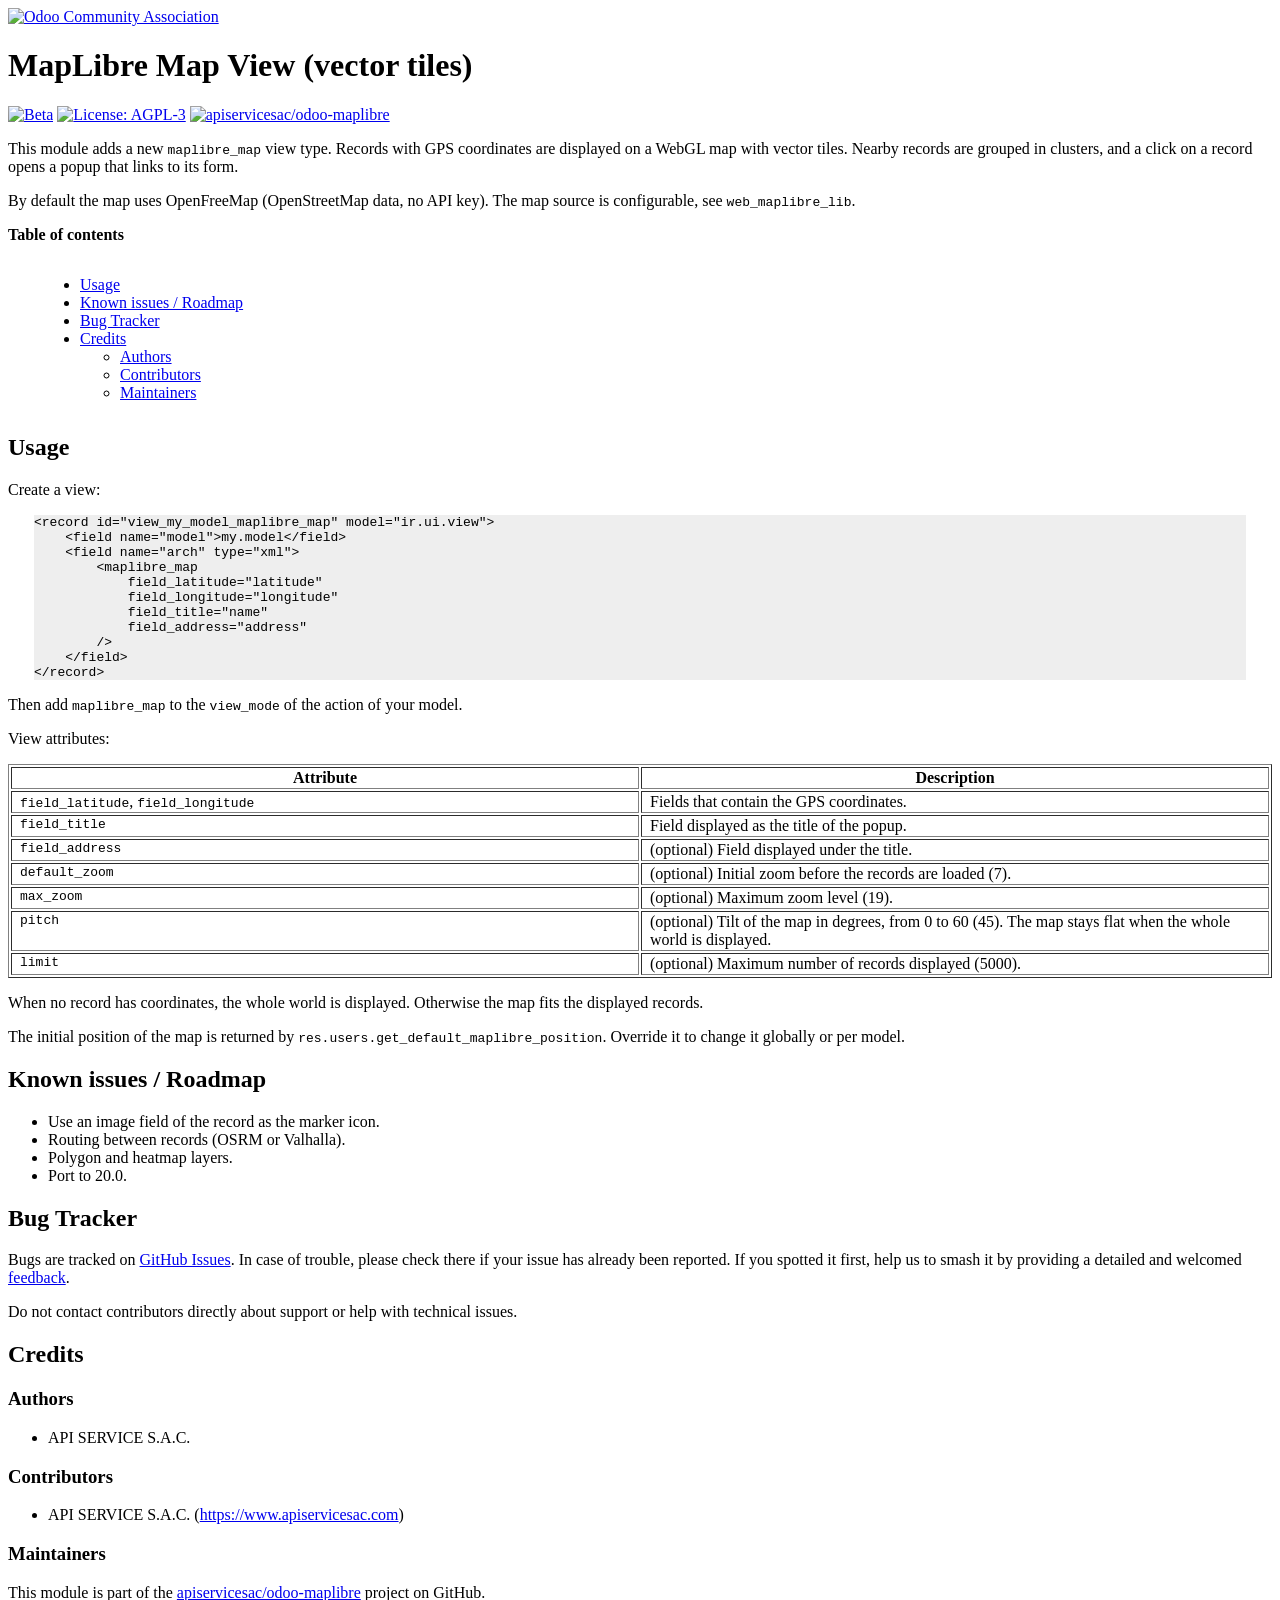
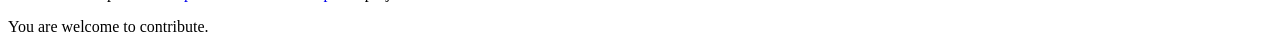
==== web_view_maplibre_map/static/description/index.html @ 5911e660 "[IMP] MapLibre modules: API SERVICE manifest standard, tilted map with 3D buildings, tests, translat" ====
<!DOCTYPE html PUBLIC "-//W3C//DTD XHTML 1.0 Transitional//EN" "http://www.w3.org/TR/xhtml1/DTD/xhtml1-transitional.dtd">
<html xmlns="http://www.w3.org/1999/xhtml" xml:lang="en" lang="en">
<head>
<meta http-equiv="Content-Type" content="text/html; charset=utf-8" />
<meta name="generator" content="Docutils: https://docutils.sourceforge.io/" />
<title>README.rst</title>
<style type="text/css">

/*
:Author: David Goodger (goodger@python.org)
:Id: $Id: html4css1.css 9511 2024-01-13 09:50:07Z milde $
:Copyright: This stylesheet has been placed in the public domain.

Default cascading style sheet for the HTML output of Docutils.
Despite the name, some widely supported CSS2 features are used.

See https://docutils.sourceforge.io/docs/howto/html-stylesheets.html for how to
customize this style sheet.
*/

/* used to remove borders from tables and images */
.borderless, table.borderless td, table.borderless th {
  border: 0 }

table.borderless td, table.borderless th {
  /* Override padding for "table.docutils td" with "! important".
     The right padding separates the table cells. */
  padding: 0 0.5em 0 0 ! important }

.first {
  /* Override more specific margin styles with "! important". */
  margin-top: 0 ! important }

.last, .with-subtitle {
  margin-bottom: 0 ! important }

.hidden {
  display: none }

.subscript {
  vertical-align: sub;
  font-size: smaller }

.superscript {
  vertical-align: super;
  font-size: smaller }

a.toc-backref {
  text-decoration: none ;
  color: black }

blockquote.epigraph {
  margin: 2em 5em ; }

dl.docutils dd {
  margin-bottom: 0.5em }

object[type="image/svg+xml"], object[type="application/x-shockwave-flash"] {
  overflow: hidden;
}

/* Uncomment (and remove this text!) to get bold-faced definition list terms
dl.docutils dt {
  font-weight: bold }
*/

div.abstract {
  margin: 2em 5em }

div.abstract p.topic-title {
  font-weight: bold ;
  text-align: center }

div.admonition, div.attention, div.caution, div.danger, div.error,
div.hint, div.important, div.note, div.tip, div.warning {
  margin: 2em ;
  border: medium outset ;
  padding: 1em }

div.admonition p.admonition-title, div.hint p.admonition-title,
div.important p.admonition-title, div.note p.admonition-title,
div.tip p.admonition-title {
  font-weight: bold ;
  font-family: sans-serif }

div.attention p.admonition-title, div.caution p.admonition-title,
div.danger p.admonition-title, div.error p.admonition-title,
div.warning p.admonition-title, .code .error {
  color: red ;
  font-weight: bold ;
  font-family: sans-serif }

/* Uncomment (and remove this text!) to get reduced vertical space in
   compound paragraphs.
div.compound .compound-first, div.compound .compound-middle {
  margin-bottom: 0.5em }

div.compound .compound-last, div.compound .compound-middle {
  margin-top: 0.5em }
*/

div.dedication {
  margin: 2em 5em ;
  text-align: center ;
  font-style: italic }

div.dedication p.topic-title {
  font-weight: bold ;
  font-style: normal }

div.figure {
  margin-left: 2em ;
  margin-right: 2em }

div.footer, div.header {
  clear: both;
  font-size: smaller }

div.line-block {
  display: block ;
  margin-top: 1em ;
  margin-bottom: 1em }

div.line-block div.line-block {
  margin-top: 0 ;
  margin-bottom: 0 ;
  margin-left: 1.5em }

div.sidebar {
  margin: 0 0 0.5em 1em ;
  border: medium outset ;
  padding: 1em ;
  background-color: #ffffee ;
  width: 40% ;
  float: right ;
  clear: right }

div.sidebar p.rubric {
  font-family: sans-serif ;
  font-size: medium }

div.system-messages {
  margin: 5em }

div.system-messages h1 {
  color: red }

div.system-message {
  border: medium outset ;
  padding: 1em }

div.system-message p.system-message-title {
  color: red ;
  font-weight: bold }

div.topic {
  margin: 2em }

h1.section-subtitle, h2.section-subtitle, h3.section-subtitle,
h4.section-subtitle, h5.section-subtitle, h6.section-subtitle {
  margin-top: 0.4em }

h1.title {
  text-align: center }

h2.subtitle {
  text-align: center }

hr.docutils {
  width: 75% }

img.align-left, .figure.align-left, object.align-left, table.align-left {
  clear: left ;
  float: left ;
  margin-right: 1em }

img.align-right, .figure.align-right, object.align-right, table.align-right {
  clear: right ;
  float: right ;
  margin-left: 1em }

img.align-center, .figure.align-center, object.align-center {
  display: block;
  margin-left: auto;
  margin-right: auto;
}

table.align-center {
  margin-left: auto;
  margin-right: auto;
}

.align-left {
  text-align: left }

.align-center {
  clear: both ;
  text-align: center }

.align-right {
  text-align: right }

/* reset inner alignment in figures */
div.align-right {
  text-align: inherit }

/* div.align-center * { */
/*   text-align: left } */

.align-top    {
  vertical-align: top }

.align-middle {
  vertical-align: middle }

.align-bottom {
  vertical-align: bottom }

ol.simple, ul.simple {
  margin-bottom: 1em }

ol.arabic {
  list-style: decimal }

ol.loweralpha {
  list-style: lower-alpha }

ol.upperalpha {
  list-style: upper-alpha }

ol.lowerroman {
  list-style: lower-roman }

ol.upperroman {
  list-style: upper-roman }

p.attribution {
  text-align: right ;
  margin-left: 50% }

p.caption {
  font-style: italic }

p.credits {
  font-style: italic ;
  font-size: smaller }

p.label {
  white-space: nowrap }

p.rubric {
  font-weight: bold ;
  font-size: larger ;
  color: maroon ;
  text-align: center }

p.sidebar-title {
  font-family: sans-serif ;
  font-weight: bold ;
  font-size: larger }

p.sidebar-subtitle {
  font-family: sans-serif ;
  font-weight: bold }

p.topic-title {
  font-weight: bold }

pre.address {
  margin-bottom: 0 ;
  margin-top: 0 ;
  font: inherit }

pre.literal-block, pre.doctest-block, pre.math, pre.code {
  margin-left: 2em ;
  margin-right: 2em }

pre.code .ln { color: gray; } /* line numbers */
pre.code, code { background-color: #eeeeee }
pre.code .comment, code .comment { color: #5C6576 }
pre.code .keyword, code .keyword { color: #3B0D06; font-weight: bold }
pre.code .literal.string, code .literal.string { color: #0C5404 }
pre.code .name.builtin, code .name.builtin { color: #352B84 }
pre.code .deleted, code .deleted { background-color: #DEB0A1}
pre.code .inserted, code .inserted { background-color: #A3D289}

span.classifier {
  font-family: sans-serif ;
  font-style: oblique }

span.classifier-delimiter {
  font-family: sans-serif ;
  font-weight: bold }

span.interpreted {
  font-family: sans-serif }

span.option {
  white-space: nowrap }

span.pre {
  white-space: pre }

span.problematic, pre.problematic {
  color: red }

span.section-subtitle {
  /* font-size relative to parent (h1..h6 element) */
  font-size: 80% }

table.citation {
  border-left: solid 1px gray;
  margin-left: 1px }

table.docinfo {
  margin: 2em 4em }

table.docutils {
  margin-top: 0.5em ;
  margin-bottom: 0.5em }

table.footnote {
  border-left: solid 1px black;
  margin-left: 1px }

table.docutils td, table.docutils th,
table.docinfo td, table.docinfo th {
  padding-left: 0.5em ;
  padding-right: 0.5em ;
  vertical-align: top }

table.docutils th.field-name, table.docinfo th.docinfo-name {
  font-weight: bold ;
  text-align: left ;
  white-space: nowrap ;
  padding-left: 0 }

/* "booktabs" style (no vertical lines) */
table.docutils.booktabs {
  border: 0px;
  border-top: 2px solid;
  border-bottom: 2px solid;
  border-collapse: collapse;
}
table.docutils.booktabs * {
  border: 0px;
}
table.docutils.booktabs th {
  border-bottom: thin solid;
  text-align: left;
}

h1 tt.docutils, h2 tt.docutils, h3 tt.docutils,
h4 tt.docutils, h5 tt.docutils, h6 tt.docutils {
  font-size: 100% }

ul.auto-toc {
  list-style-type: none }

</style>
</head>
<body>
<div class="document">


<a class="reference external image-reference" href="https://odoo-community.org/get-involved?utm_source=readme">
<img alt="Odoo Community Association" src="https://odoo-community.org/readme-banner-image" />
</a>
<div class="section" id="maplibre-map-view-vector-tiles">
<h1>MapLibre Map View (vector tiles)</h1>
<!-- !!!!!!!!!!!!!!!!!!!!!!!!!!!!!!!!!!!!!!!!!!!!!!!!!!!!
!! This file is generated by oca-gen-addon-readme !!
!! changes will be overwritten.                   !!
!!!!!!!!!!!!!!!!!!!!!!!!!!!!!!!!!!!!!!!!!!!!!!!!!!!!
!! source digest: sha256:f3457d5bc1e52d2442b510bcf5eaf4985d672335ddb732b9f528aa8caa06c49c
!!!!!!!!!!!!!!!!!!!!!!!!!!!!!!!!!!!!!!!!!!!!!!!!!!!! -->
<p><a class="reference external image-reference" href="https://odoo-community.org/page/development-status"><img alt="Beta" src="https://img.shields.io/badge/maturity-Beta-yellow.png" /></a> <a class="reference external image-reference" href="http://www.gnu.org/licenses/agpl-3.0-standalone.html"><img alt="License: AGPL-3" src="https://img.shields.io/badge/license-AGPL--3-blue.png" /></a> <a class="reference external image-reference" href="https://github.com/apiservicesac/odoo-maplibre/tree/19.0/web_view_maplibre_map"><img alt="apiservicesac/odoo-maplibre" src="https://img.shields.io/badge/github-apiservicesac%2Fodoo--maplibre-lightgray.png?logo=github" /></a></p>
<p>This module adds a new <tt class="docutils literal">maplibre_map</tt> view type. Records with GPS
coordinates are displayed on a WebGL map with vector tiles. Nearby
records are grouped in clusters, and a click on a record opens a popup
that links to its form.</p>
<p>By default the map uses OpenFreeMap (OpenStreetMap data, no API key).
The map source is configurable, see <tt class="docutils literal">web_maplibre_lib</tt>.</p>
<p><strong>Table of contents</strong></p>
<div class="contents local topic" id="contents">
<ul class="simple">
<li><a class="reference internal" href="#usage" id="toc-entry-1">Usage</a></li>
<li><a class="reference internal" href="#known-issues-roadmap" id="toc-entry-2">Known issues / Roadmap</a></li>
<li><a class="reference internal" href="#bug-tracker" id="toc-entry-3">Bug Tracker</a></li>
<li><a class="reference internal" href="#credits" id="toc-entry-4">Credits</a><ul>
<li><a class="reference internal" href="#authors" id="toc-entry-5">Authors</a></li>
<li><a class="reference internal" href="#contributors" id="toc-entry-6">Contributors</a></li>
<li><a class="reference internal" href="#maintainers" id="toc-entry-7">Maintainers</a></li>
</ul>
</li>
</ul>
</div>
<div class="section" id="usage">
<h2><a class="toc-backref" href="#toc-entry-1">Usage</a></h2>
<p>Create a view:</p>
<pre class="code xml literal-block">
<span class="nt">&lt;record</span><span class="w"> </span><span class="na">id=</span><span class="s">&quot;view_my_model_maplibre_map&quot;</span><span class="w"> </span><span class="na">model=</span><span class="s">&quot;ir.ui.view&quot;</span><span class="nt">&gt;</span><span class="w">
    </span><span class="nt">&lt;field</span><span class="w"> </span><span class="na">name=</span><span class="s">&quot;model&quot;</span><span class="nt">&gt;</span>my.model<span class="nt">&lt;/field&gt;</span><span class="w">
    </span><span class="nt">&lt;field</span><span class="w"> </span><span class="na">name=</span><span class="s">&quot;arch&quot;</span><span class="w"> </span><span class="na">type=</span><span class="s">&quot;xml&quot;</span><span class="nt">&gt;</span><span class="w">
        </span><span class="nt">&lt;maplibre_map</span><span class="w">
            </span><span class="na">field_latitude=</span><span class="s">&quot;latitude&quot;</span><span class="w">
            </span><span class="na">field_longitude=</span><span class="s">&quot;longitude&quot;</span><span class="w">
            </span><span class="na">field_title=</span><span class="s">&quot;name&quot;</span><span class="w">
            </span><span class="na">field_address=</span><span class="s">&quot;address&quot;</span><span class="w">
        </span><span class="nt">/&gt;</span><span class="w">
    </span><span class="nt">&lt;/field&gt;</span><span class="w">
</span><span class="nt">&lt;/record&gt;</span>
</pre>
<p>Then add <tt class="docutils literal">maplibre_map</tt> to the <tt class="docutils literal">view_mode</tt> of the action of your
model.</p>
<p>View attributes:</p>
<table border="1" class="docutils">
<colgroup>
<col width="50%" />
<col width="50%" />
</colgroup>
<thead valign="bottom">
<tr><th class="head">Attribute</th>
<th class="head">Description</th>
</tr>
</thead>
<tbody valign="top">
<tr><td><tt class="docutils literal">field_latitude</tt>,
<tt class="docutils literal">field_longitude</tt></td>
<td>Fields that contain the GPS
coordinates.</td>
</tr>
<tr><td><tt class="docutils literal">field_title</tt></td>
<td>Field displayed as the title of
the popup.</td>
</tr>
<tr><td><tt class="docutils literal">field_address</tt></td>
<td>(optional) Field displayed under
the title.</td>
</tr>
<tr><td><tt class="docutils literal">default_zoom</tt></td>
<td>(optional) Initial zoom before
the records are loaded (7).</td>
</tr>
<tr><td><tt class="docutils literal">max_zoom</tt></td>
<td>(optional) Maximum zoom level
(19).</td>
</tr>
<tr><td><tt class="docutils literal">pitch</tt></td>
<td>(optional) Tilt of the map in
degrees, from 0 to 60 (45). The
map stays flat when the whole
world is displayed.</td>
</tr>
<tr><td><tt class="docutils literal">limit</tt></td>
<td>(optional) Maximum number of
records displayed (5000).</td>
</tr>
</tbody>
</table>
<p>When no record has coordinates, the whole world is displayed. Otherwise
the map fits the displayed records.</p>
<p>The initial position of the map is returned by
<tt class="docutils literal">res.users.get_default_maplibre_position</tt>. Override it to change it
globally or per model.</p>
</div>
<div class="section" id="known-issues-roadmap">
<h2><a class="toc-backref" href="#toc-entry-2">Known issues / Roadmap</a></h2>
<ul class="simple">
<li>Use an image field of the record as the marker icon.</li>
<li>Routing between records (OSRM or Valhalla).</li>
<li>Polygon and heatmap layers.</li>
<li>Port to 20.0.</li>
</ul>
</div>
<div class="section" id="bug-tracker">
<h2><a class="toc-backref" href="#toc-entry-3">Bug Tracker</a></h2>
<p>Bugs are tracked on <a class="reference external" href="https://github.com/apiservicesac/odoo-maplibre/issues">GitHub Issues</a>.
In case of trouble, please check there if your issue has already been reported.
If you spotted it first, help us to smash it by providing a detailed and welcomed
<a class="reference external" href="https://github.com/apiservicesac/odoo-maplibre/issues/new?body=module:%20web_view_maplibre_map%0Aversion:%2019.0%0A%0A**Steps%20to%20reproduce**%0A-%20...%0A%0A**Current%20behavior**%0A%0A**Expected%20behavior**">feedback</a>.</p>
<p>Do not contact contributors directly about support or help with technical issues.</p>
</div>
<div class="section" id="credits">
<h2><a class="toc-backref" href="#toc-entry-4">Credits</a></h2>
<div class="section" id="authors">
<h3><a class="toc-backref" href="#toc-entry-5">Authors</a></h3>
<ul class="simple">
<li>API SERVICE S.A.C.</li>
</ul>
</div>
<div class="section" id="contributors">
<h3><a class="toc-backref" href="#toc-entry-6">Contributors</a></h3>
<ul class="simple">
<li>API SERVICE S.A.C. (<a class="reference external" href="https://www.apiservicesac.com">https://www.apiservicesac.com</a>)</li>
</ul>
</div>
<div class="section" id="maintainers">
<h3><a class="toc-backref" href="#toc-entry-7">Maintainers</a></h3>
<p>This module is part of the <a class="reference external" href="https://github.com/apiservicesac/odoo-maplibre/tree/19.0/web_view_maplibre_map">apiservicesac/odoo-maplibre</a> project on GitHub.</p>
<p>You are welcome to contribute.</p>
</div>
</div>
</div>
</div>
</body>
</html>
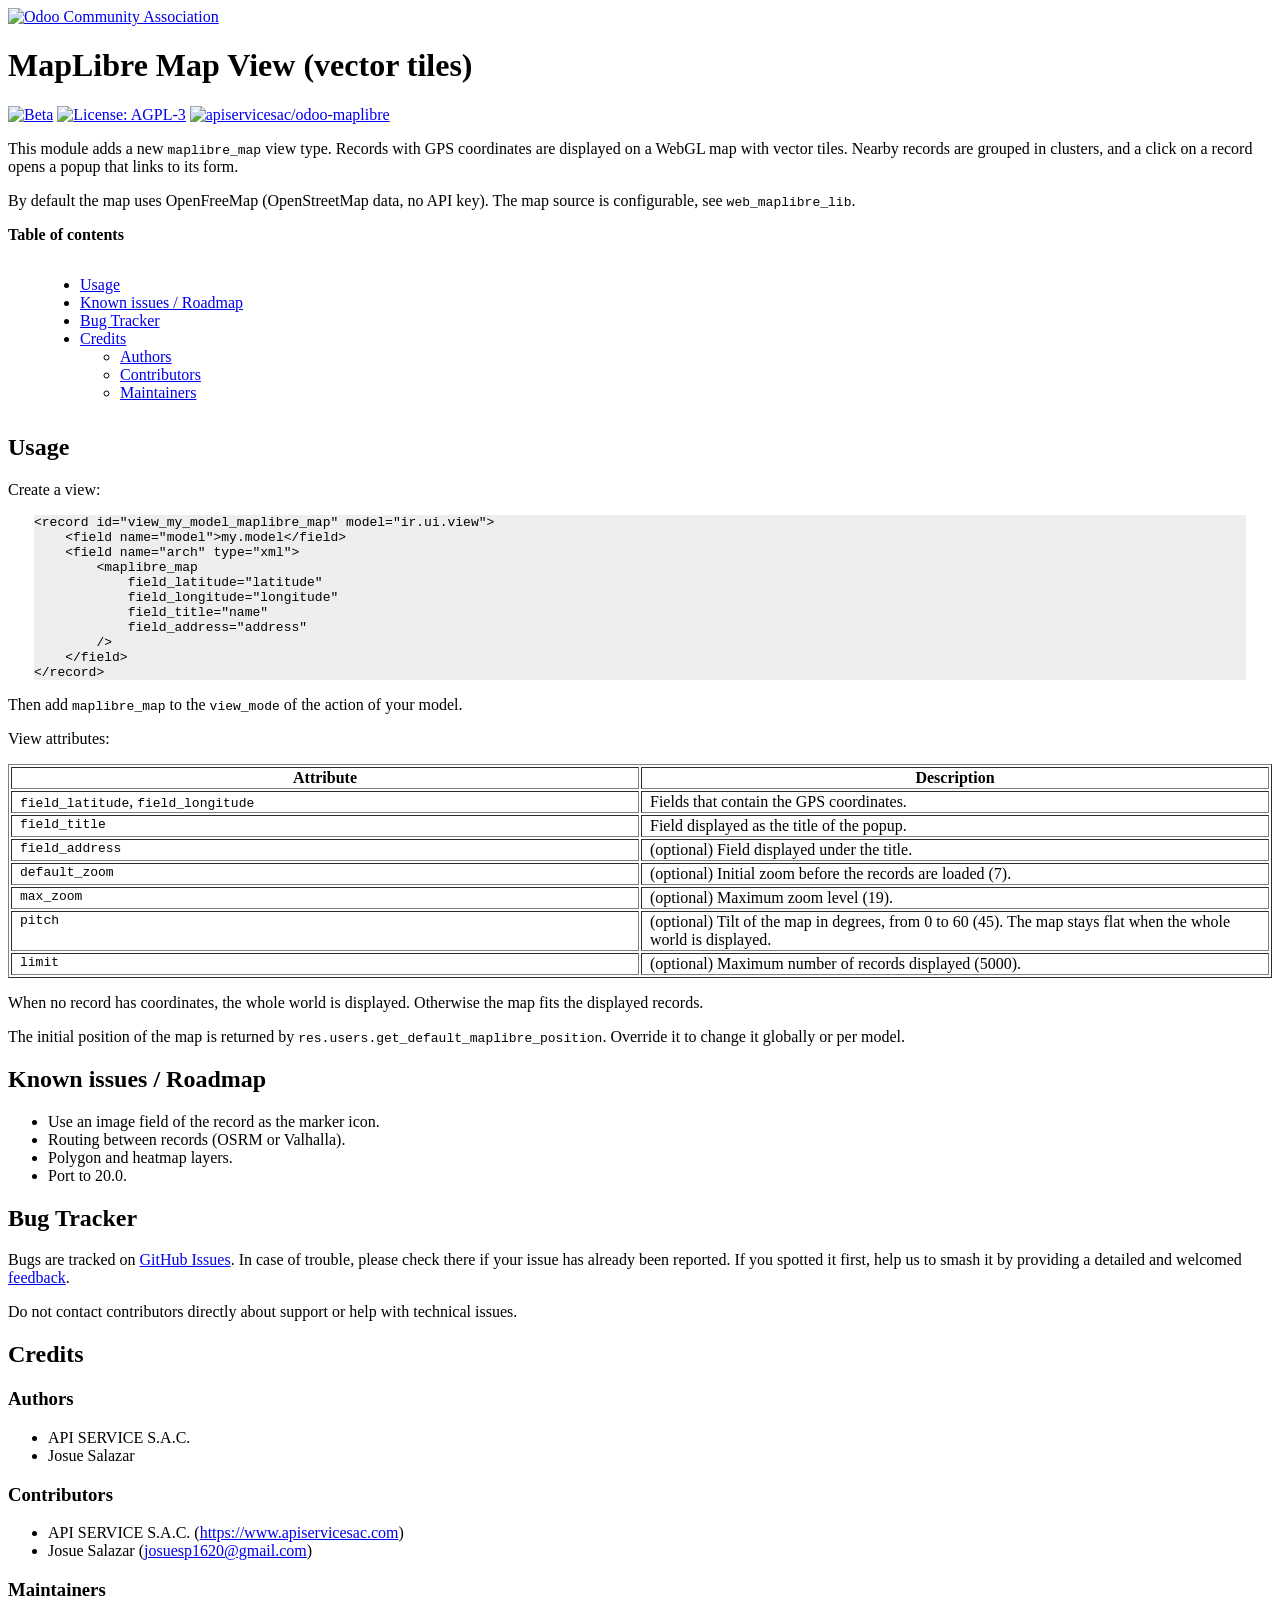
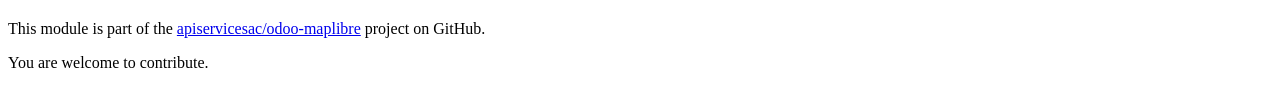
==== commit 28f1f7e2: "[IMP] manifests: add Josue Salazar as author and contributor" ====
--- a/web_view_maplibre_map/static/description/index.html
+++ b/web_view_maplibre_map/static/description/index.html
@@ -487,12 +487,14 @@
 <h3><a class="toc-backref" href="#toc-entry-5">Authors</a></h3>
 <ul class="simple">
 <li>API SERVICE S.A.C.</li>
+<li>Josue Salazar</li>
 </ul>
 </div>
 <div class="section" id="contributors">
 <h3><a class="toc-backref" href="#toc-entry-6">Contributors</a></h3>
 <ul class="simple">
 <li>API SERVICE S.A.C. (<a class="reference external" href="https://www.apiservicesac.com">https://www.apiservicesac.com</a>)</li>
+<li>Josue Salazar (<a class="reference external" href="mailto:josuesp1620&#64;gmail.com">josuesp1620&#64;gmail.com</a>)</li>
 </ul>
 </div>
 <div class="section" id="maintainers">
